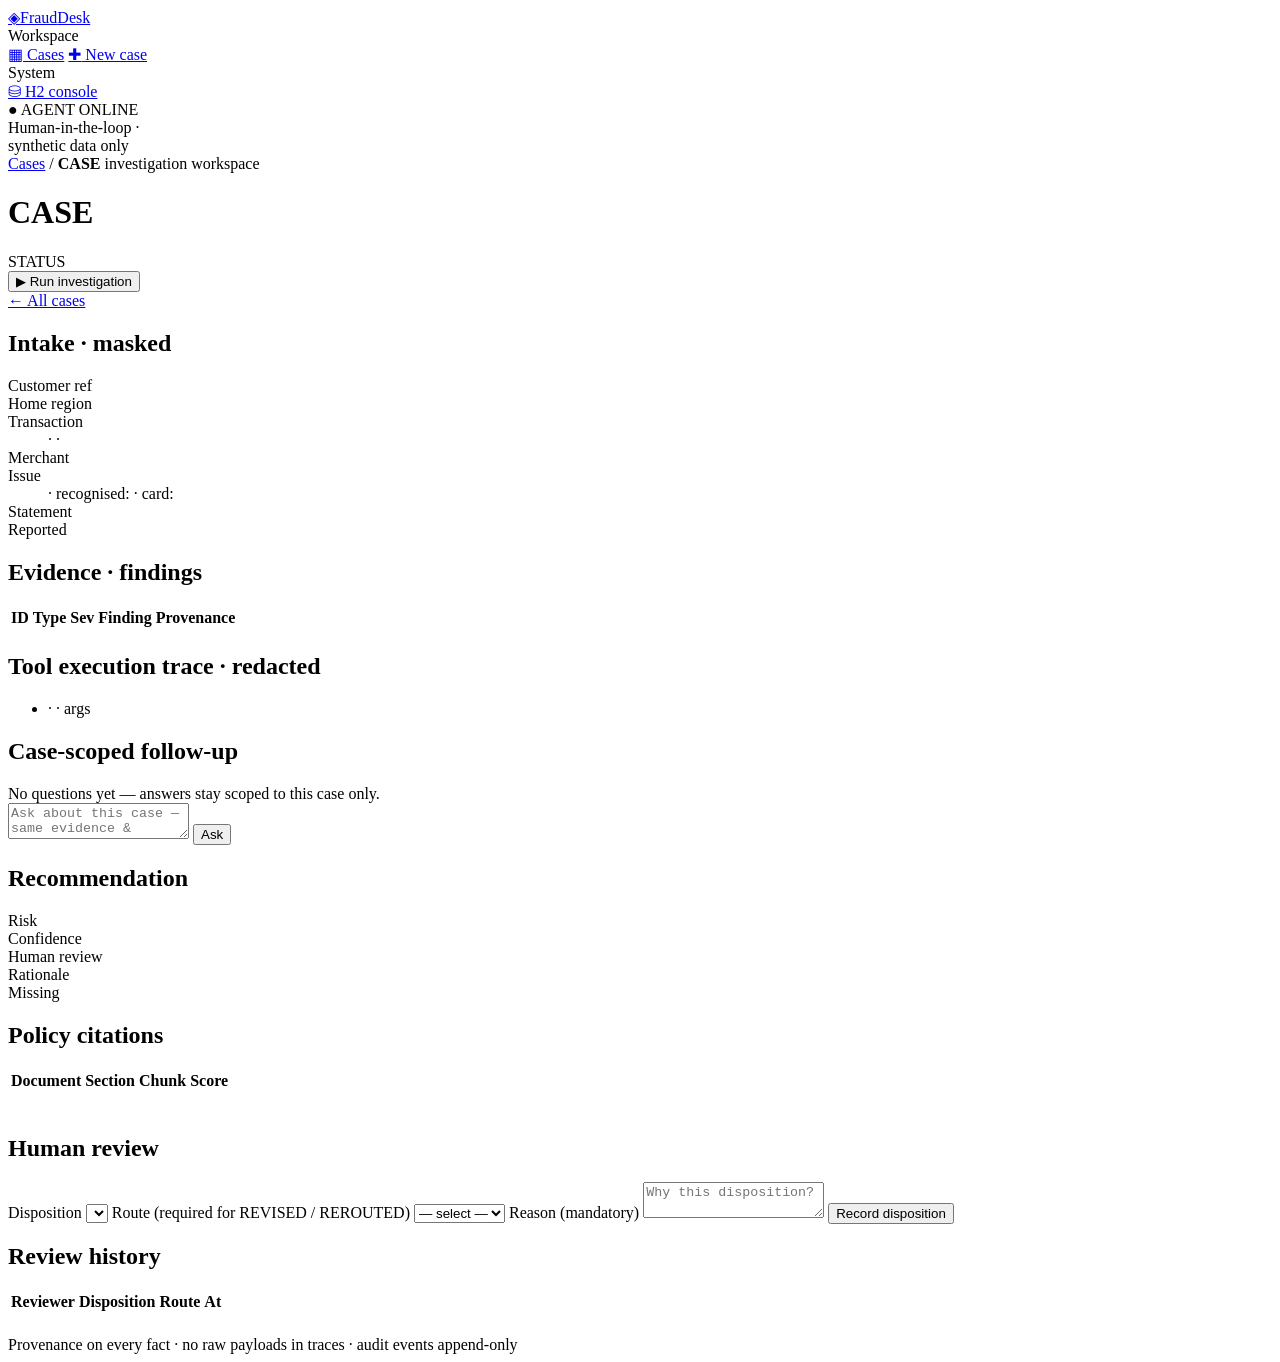
==== src/main/resources/templates/case-detail.html @ 6679801c "Intelligent payment fraud investigation & dispute resolution agent 8-stage pipeline (intake -> audit" ====
<!DOCTYPE html>
<html lang="en" xmlns:th="http://www.thymeleaf.org">
<head>
<meta charset="UTF-8">
<meta name="viewport" content="width=device-width, initial-scale=1">
<title th:text="'Case ' + ${summary.caseId}">Case</title>
<link rel="stylesheet" th:href="@{/css/app.css}">
</head>
<body>
<div class="layout">
  <aside class="sidebar">
    <a class="sbrand" href="/"><span class="logo">◈</span><span>Fraud<span class="thin">Desk</span></span></a>
    <div class="ssec">Workspace</div>
    <a class="snav" href="/"><span class="ico">▦</span> Cases</a>
    <a class="snav" href="/cases/new"><span class="ico">✚</span> New case</a>
    <div class="ssec">System</div>
    <a class="snav" href="/h2-console" target="_blank"><span class="ico">⛁</span> H2 console</a>
    <div class="sfoot">
      <span class="sbadge">● AGENT ONLINE</span>
      <div class="stiny">Human-in-the-loop ·<br>synthetic data only</div>
    </div>
  </aside>

  <div class="main">
    <div class="topbar">
      <span class="crumb"><a href="/">Cases</a> / <b class="mono" th:text="${summary.caseId}">CASE</b></span>
      <span class="tright"><span class="dot-live"></span> investigation workspace</span>
    </div>

    <div class="page">
      <div class="page-head">
        <div>
          <h1 class="mono" th:text="${summary.caseId}">CASE</h1>
          <div class="sub-h"><span class="pill" th:classappend="${summary.status}" th:text="${summary.status}">STATUS</span></div>
        </div>
        <div class="actions">
          <form th:if="${kase.status.name() == 'NEW' or kase.status.name() == 'INCOMPLETE'}"
                method="post" th:action="@{/cases/{id}/investigate(id=${summary.caseId})}">
            <button class="btn" type="submit">▶ Run investigation</button>
          </form>
          <a class="btn ghost" href="/">← All cases</a>
        </div>
      </div>
      <div class="alert err" th:if="${error}" th:text="${error}"></div>

      <div class="grid2">
        <!-- ============ LEFT ============ -->
        <div>
          <div class="card">
            <h2>Intake · masked</h2>
            <dl class="kv">
              <dt>Customer ref</dt><dd class="mono" th:text="${kase.maskedCustomerRef}"></dd>
              <dt>Home region</dt><dd th:text="${kase.homeRegion}"></dd>
              <dt>Transaction</dt><dd><span class="mono" th:text="${claim.transactionRef}"></span> ·
                <b th:text="${claim.amount} + ' ' + ${claim.currency}"></b> ·
                <span th:text="${claim.transactionStatus} + ' / ' + ${claim.transactionChannel}"></span></dd>
              <dt>Merchant</dt><dd class="mono" th:text="${claim.maskedMerchant}"></dd>
              <dt>Issue</dt><dd><span class="pill info" th:text="${claim.issueType}"></span>
                · recognised: <b th:text="${claim.merchantRecognised}"></b>
                · card: <b th:text="${claim.cardPossession}"></b></dd>
              <dt>Statement</dt><dd th:text="${claim.statement}"></dd>
              <dt>Reported</dt><dd th:text="${#temporals.format(kase.reportedAt,'yyyy-MM-dd HH:mm')} + ' via ' + ${kase.caseChannel} + ' by ' + ${kase.analystId}"></dd>
            </dl>
          </div>

          <div class="card tablewrap" th:if="${!#lists.isEmpty(evidence)}">
            <h2>Evidence <span class="cnt">· <span th:text="${evidence.size()}"></span> findings</span></h2>
            <table class="data">
              <thead><tr><th>ID</th><th>Type</th><th>Sev</th><th>Finding</th><th>Provenance</th></tr></thead>
              <tbody><tr th:each="e : ${evidence}">
                <td class="mono" th:text="${e.evidenceId}"></td>
                <td th:text="${e.type}"></td>
                <td><span class="sev" th:classappend="${e.severity}" th:text="${e.severity}"></span></td>
                <td th:text="${e.valueSummary}"></td>
                <td class="mono" th:text="${e.provenance} + (e.sourceTool != null ? ' · ' + e.sourceTool : '')"></td>
              </tr></tbody>
            </table>
          </div>

          <div class="card" th:if="${!#lists.isEmpty(traces)}">
            <h2>Tool execution trace <span class="cnt">· redacted</span></h2>
            <ul class="timeline">
              <li th:each="t : ${traces}" th:classappend="${t.status.name() != 'OK' ? 'err' : ''}">
                <div class="t-name"><span th:text="${t.toolName}"></span>
                  <span class="pill" th:classappend="${t.status.name() == 'OK' ? 'ok' : 'err'}" th:text="${t.status}"></span></div>
                <div class="t-meta">
                  <span class="mono" th:text="${t.traceId}"></span> ·
                  <span th:text="${t.durationMs} + ' ms'"></span> ·
                  args <span class="mono" th:text="'sha256:' + ${#strings.abbreviate(t.requestHash,12)}"></span>
                </div>
                <div class="t-sum" th:text="${t.resultSummary}"></div>
              </li>
            </ul>
          </div>

          <div class="card">
            <h2>Case-scoped follow-up</h2>
            <div class="chat" id="chat">
              <div th:each="m : ${messages}" class="bubble" th:classappend="${m.role}">
                <span class="who" th:text="${m.role}"></span>
                <span th:text="${m.content}"></span>
              </div>
              <div class="hint" th:if="${#lists.isEmpty(messages)}">No questions yet — answers stay scoped to this case only.</div>
            </div>
            <form class="chat-input" method="post" th:action="@{/cases/{id}/messages(id=${summary.caseId})}">
              <textarea name="question" rows="2" placeholder="Ask about this case — same evidence & citation model…" required></textarea>
              <button class="btn" type="submit">Ask</button>
            </form>
          </div>
        </div>

        <!-- ============ RIGHT ============ -->
        <div>
          <div class="card rec" th:if="${recommendation != null}"
               th:classappend="${recommendation.recommendedRoute.name() == 'FRAUD_INVESTIGATION' ? 'fraud' : (recommendation.recommendedRoute.name() == 'PAYMENT_OPERATIONS' ? 'payops' : (recommendation.recommendedRoute.name() == 'DISPUTE_OPERATIONS' ? 'dispute' : 'manual'))}">
            <h2>Recommendation</h2>
            <div class="rec-head">
              <span class="rec-class" th:text="${recommendation.classification}"></span>
              <span class="pill info" th:text="${recommendation.recommendedRoute}"></span>
            </div>
            <dl class="kv">
              <dt>Risk</dt><dd><span class="sev" th:classappend="${recommendation.riskLevel.name()}" th:text="${recommendation.riskLevel}"></span></dd>
              <dt>Confidence</dt><dd>
                <div class="confbar"><div th:style="'width:' + ${recommendation.confidence * 100} + '%'"></div></div>
                <span class="mono" th:text="${recommendation.confidence}"></span></dd>
              <dt>Human review</dt><dd><span class="pill ok" th:text="${recommendation.humanReviewRequired} ? 'REQUIRED' : 'no'"></span></dd>
              <dt>Rationale</dt><dd th:text="${recommendation.rationale}"></dd>
              <dt th:if="${!#lists.isEmpty(recommendation.missingInformation)}">Missing</dt>
              <dd th:if="${!#lists.isEmpty(recommendation.missingInformation)}">
                <div class="miss" th:each="m : ${recommendation.missingInformation}" th:text="'⚠ ' + ${m}"></div></dd>
            </dl>
            <div th:if="${!#lists.isEmpty(recommendation.appliedRules)}">
              <div class="rule-chip" th:each="r : ${recommendation.appliedRules}">
                <code th:text="${r.ruleId}"></code> <span th:text="${r.description}"></span>
                <span class="rule-facts" th:text="'facts: ' + ${#strings.listJoin(r.inputFacts, ' · ')}"></span>
              </div>
            </div>
          </div>

          <div class="card tablewrap" th:if="${!#lists.isEmpty(citations)}">
            <h2>Policy citations</h2>
            <table class="data">
              <thead><tr><th>Document</th><th>Section</th><th>Chunk</th><th>Score</th></tr></thead>
              <tbody><tr th:each="c : ${citations}">
                <td><b th:text="${c.documentId}"></b><br><span class="mono" th:text="'v' + ${c.version}"></span></td>
                <td th:text="${c.section}"></td>
                <td class="mono" th:text="${c.chunkId}"></td>
                <td><span class="pill info" th:text="${c.score}"></span></td>
              </tr></tbody>
            </table>
          </div>

          <div class="card" th:if="${kase.status.name() == 'READY_FOR_REVIEW' or kase.status.name() == 'UNDER_REVIEW'}">
            <h2>Human review</h2>
            <form method="post" th:action="@{/cases/{id}/reviews(id=${summary.caseId})}">
              <label class="f">Disposition</label>
              <select name="disposition">
                <option th:each="d : ${dispositions}" th:value="${d}" th:text="${d}"></option>
              </select>
              <label class="f">Route <span class="hint">(required for REVISED / REROUTED)</span></label>
              <select name="selectedRoute">
                <option value="">— select —</option>
                <option th:each="r : ${routes}" th:value="${r}" th:text="${r}"></option>
              </select>
              <label class="f">Reason <span class="hint">(mandatory)</span></label>
              <textarea name="reason" rows="2" placeholder="Why this disposition?" required></textarea>
              <button class="btn" type="submit" style="margin-top:12px">Record disposition</button>
            </form>
          </div>

          <div class="card tablewrap" th:if="${!#lists.isEmpty(reviews)}">
            <h2>Review history</h2>
            <table class="data">
              <thead><tr><th>Reviewer</th><th>Disposition</th><th>Route</th><th>At</th></tr></thead>
              <tbody><tr th:each="r : ${reviews}">
                <td class="mono" th:text="${r.reviewerId}"></td>
                <td><span class="pill info" th:text="${r.disposition}"></span><br>
                  <span class="hint" th:text="${#strings.abbreviate(r.reason,60)}"></span></td>
                <td th:text="${r.selectedRoute}"></td>
                <td th:text="${#temporals.format(r.recordedAt,'MM-dd HH:mm')}"></td>
              </tr></tbody>
            </table>
          </div>
        </div>
      </div>
      <div class="footer-note">Provenance on every fact · no raw payloads in traces · audit events append-only</div>
    </div>
  </div>
</div>
<script>var c=document.getElementById('chat'); if(c){c.scrollTop=c.scrollHeight;}</script>
</body>
</html>
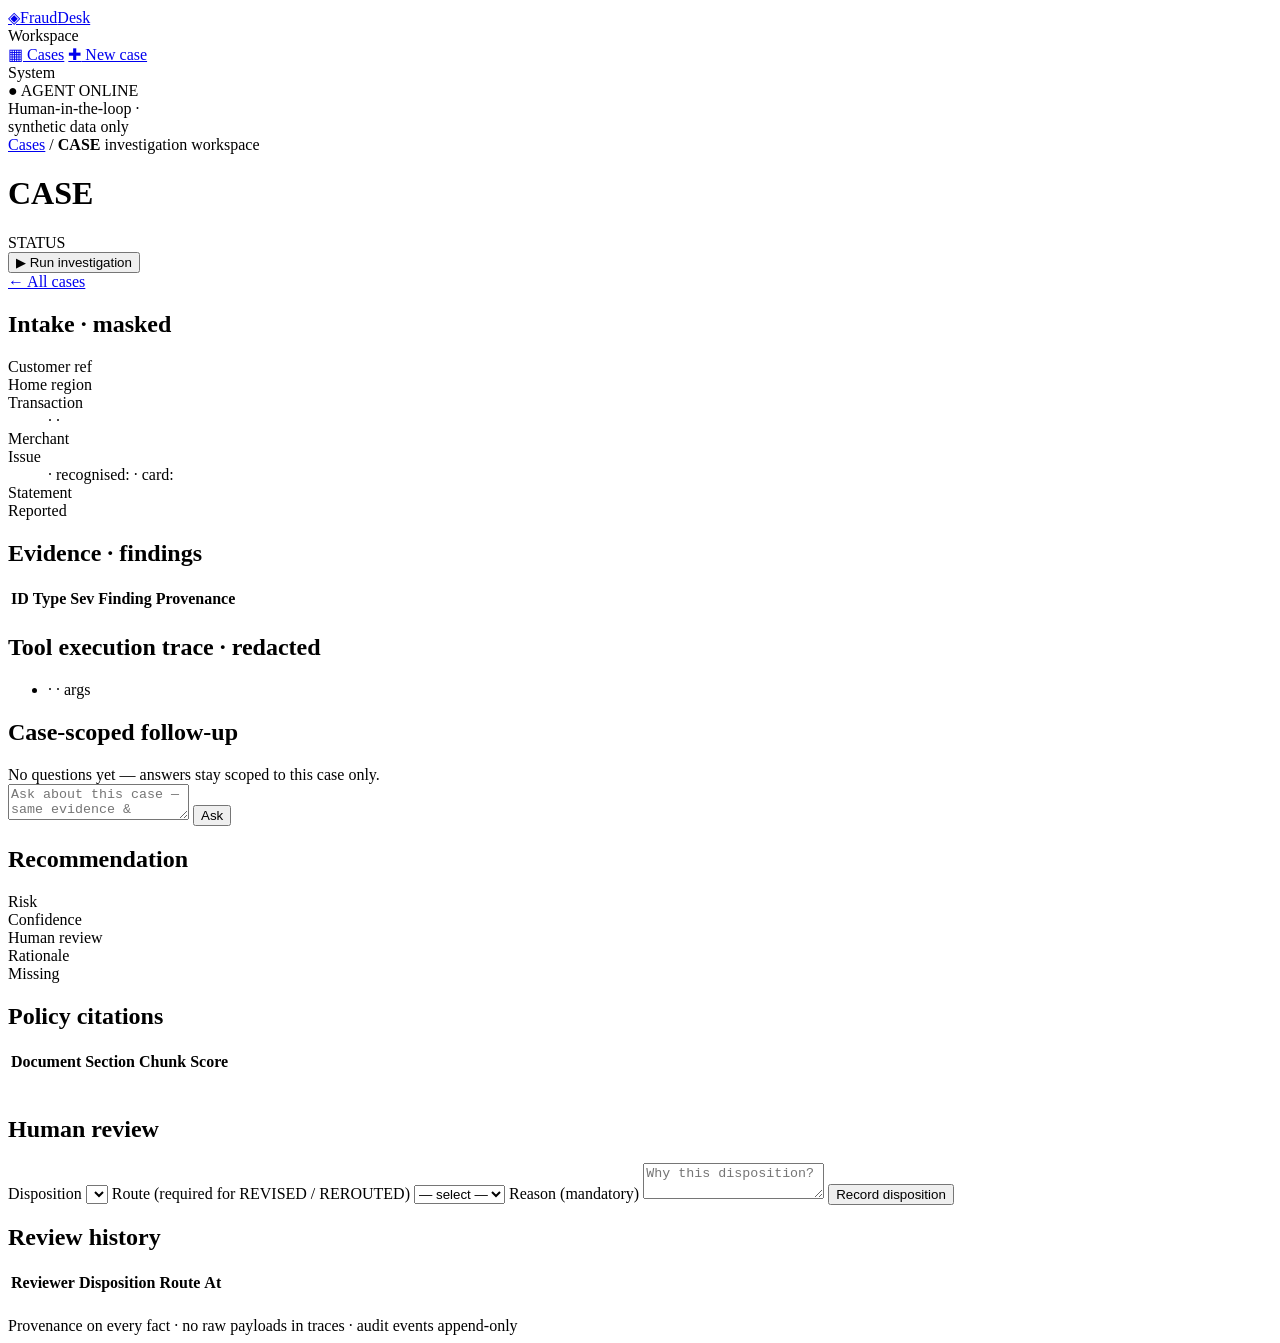
==== commit dd0a8708: "Remediate evaluation findings: integrity, persistence, tools, lifecycle, hardening - Case IDs now de" ====
--- a/src/main/resources/templates/case-detail.html
+++ b/src/main/resources/templates/case-detail.html
@@ -14,7 +14,6 @@
     <a class="snav" href="/"><span class="ico">▦</span> Cases</a>
     <a class="snav" href="/cases/new"><span class="ico">✚</span> New case</a>
     <div class="ssec">System</div>
-    <a class="snav" href="/h2-console" target="_blank"><span class="ico">⛁</span> H2 console</a>
     <div class="sfoot">
       <span class="sbadge">● AGENT ONLINE</span>
       <div class="stiny">Human-in-the-loop ·<br>synthetic data only</div>
